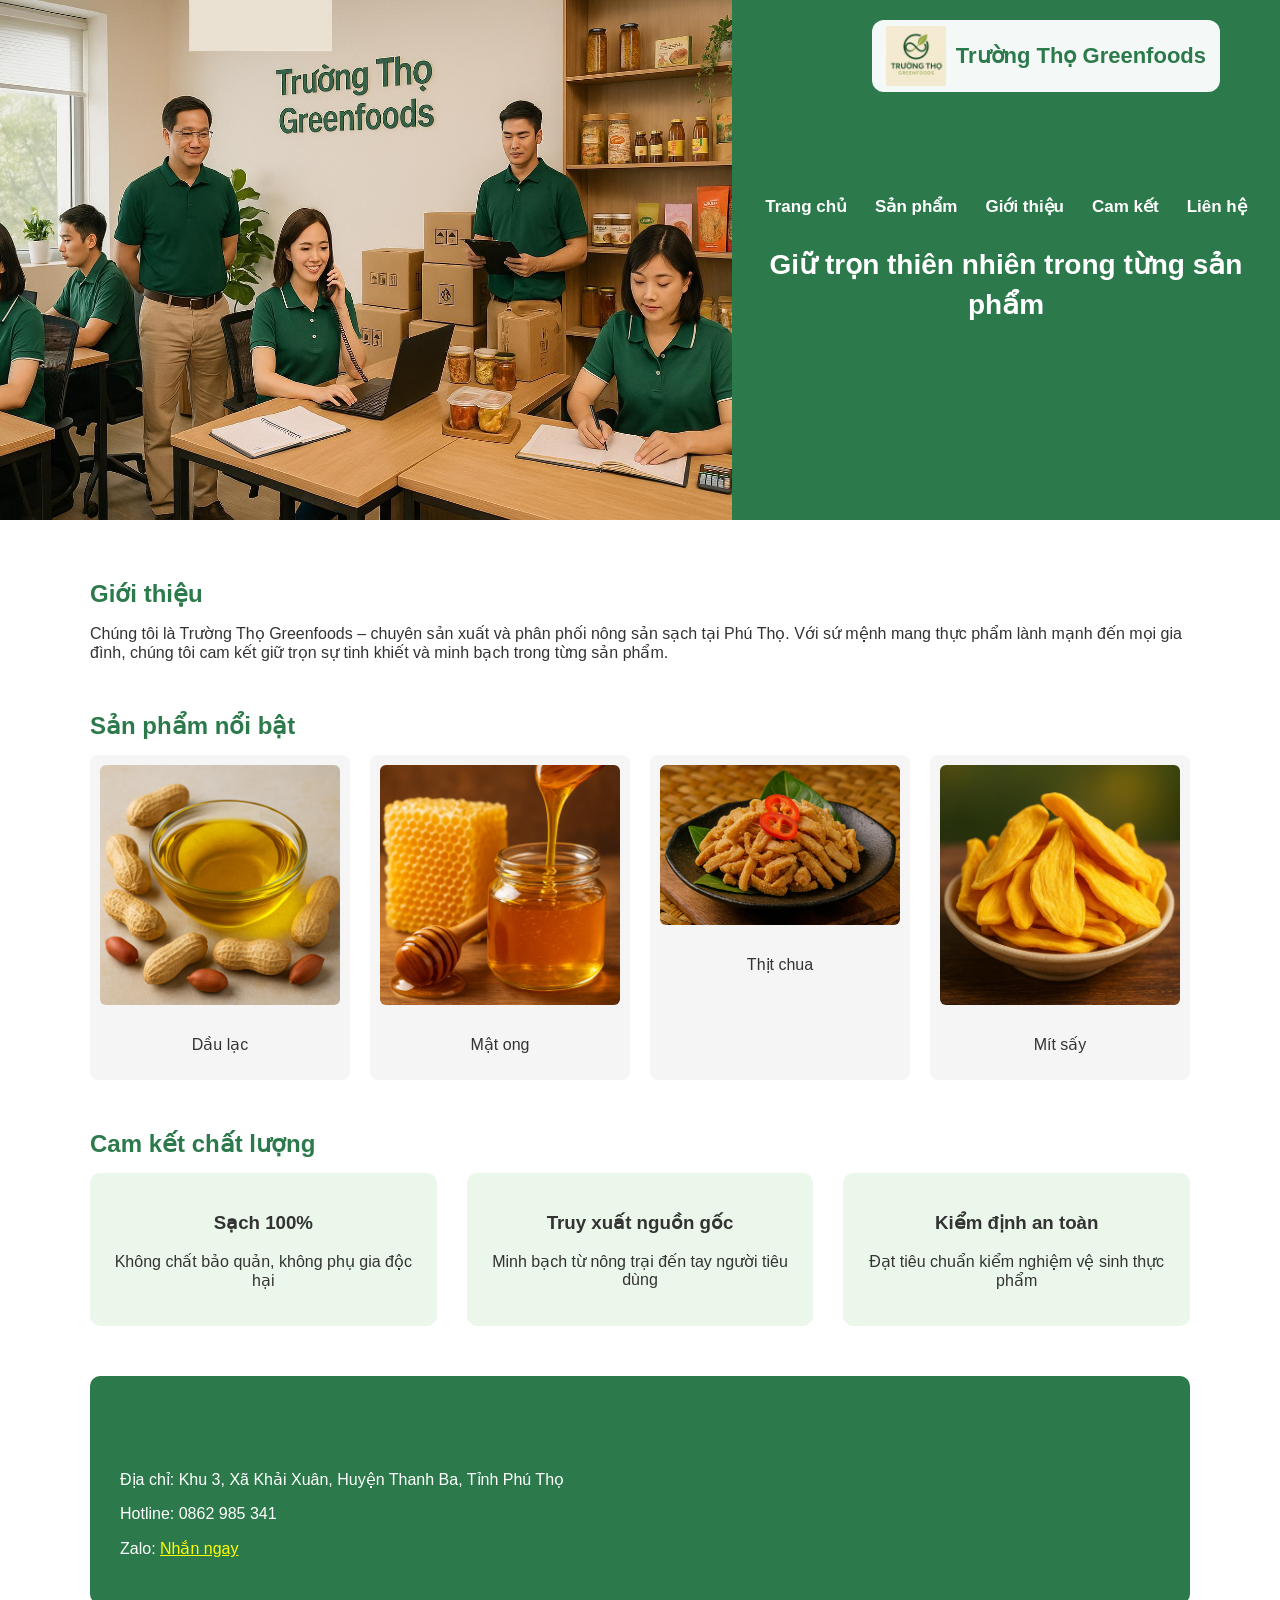
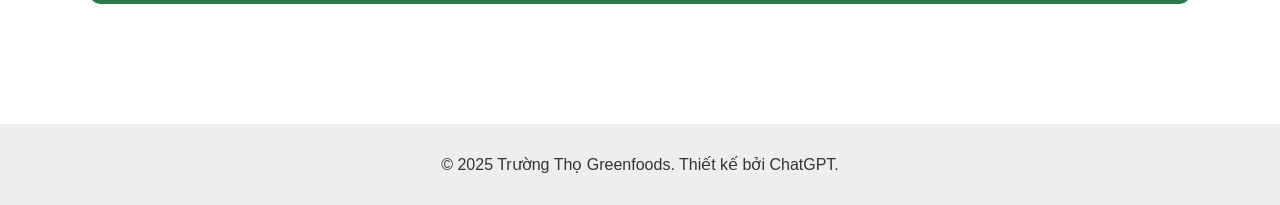
==== index.html @ 38f03858 "Update index.html" ====
<!DOCTYPE html>
<html lang="vi">
<head>
  <meta charset="UTF-8" />
  <meta name="viewport" content="width=device-width, initial-scale=1.0" />
  <title>Trường Thọ Greenfoods</title>
  <link rel="stylesheet" href="assets/css/style.css" />
</head>
<body>
  <header>
    <div class="logo-block">
      <img src="assets/img/logo.png" alt="Logo Trường Thọ" />
      <span>Trường Thọ Greenfoods</span>
    </div>
  </header>

  <div class="banner">
    <div class="left"></div>
    <div class="right">
      <div class="right-content">
        <nav>
          <ul>
            <li><a href="#">Trang chủ</a></li>
            <li><a href="#">Sản phẩm</a></li>
            <li><a href="#">Giới thiệu</a></li>
            <li><a href="#">Cam kết</a></li>
            <li><a href="#">Liên hệ</a></li>
          </ul>
        </nav>
        <div class="slogan">Giữ trọn thiên nhiên trong từng sản phẩm</div>
      </div>
    </div>
  </div>

  <main>
    <section>
      <h2>Giới thiệu</h2>
      <p>Chúng tôi là Trường Thọ Greenfoods – chuyên sản xuất và phân phối nông sản sạch tại Phú Thọ. Với sứ mệnh mang thực phẩm lành mạnh đến mọi gia đình, chúng tôi cam kết giữ trọn sự tinh khiết và minh bạch trong từng sản phẩm.</p>
    </section>

    <section>
      <h2>Sản phẩm nổi bật</h2>
      <div class="products-grid">
        <div class="product-card"><img src="assets/img/dau-lac.jpg" alt="Dầu lạc"><p>Dầu lạc</p></div>
        <div class="product-card"><img src="assets/img/mat-ong.jpg" alt="Mật ong"><p>Mật ong</p></div>
        <div class="product-card"><img src="assets/img/thit-chua.jpg" alt="Thịt chua"><p>Thịt chua</p></div>
        <div class="product-card"><img src="assets/img/mit-say.jpg" alt="Mít sấy"><p>Mít sấy</p></div>
      </div>
    </section>

    <section>
      <h2>Cam kết chất lượng</h2>
      <div class="commitments">
        <div>
          <h3>Sạch 100%</h3>
          <p>Không chất bảo quản, không phụ gia độc hại</p>
        </div>
        <div>
          <h3>Truy xuất nguồn gốc</h3>
          <p>Minh bạch từ nông trại đến tay người tiêu dùng</p>
        </div>
        <div>
          <h3>Kiểm định an toàn</h3>
          <p>Đạt tiêu chuẩn kiểm nghiệm vệ sinh thực phẩm</p>
        </div>
      </div>
    </section>

    <section class="contact">
      <h2>Liên hệ nhanh</h2>
      <p>Địa chỉ: Khu 3, Xã Khải Xuân, Huyện Thanh Ba, Tỉnh Phú Thọ</p>
      <p>Hotline: 0862 985 341</p>
      <p>Zalo: <a href="https://zalo.me/129335761504826166" style="color: yellow;">Nhắn ngay</a></p>
    </section>
  </main>

  <footer>
    <p>&copy; 2025 Trường Thọ Greenfoods. Thiết kế bởi ChatGPT.</p>
  </footer>
</body>
</html>
---- assets/css/style.css ----
body {
  font-family: 'Segoe UI', sans-serif;
  margin: 0;
  padding: 0;
  color: #333;
}
header {
  position: absolute;
  top: 20px;
  right: 60px;
  z-index: 10;
}
.logo-block {
  display: flex;
  align-items: center;
  gap: 10px;
  background: rgba(255, 255, 255, 0.95);
  padding: 6px 14px;
  border-radius: 12px;
}
.logo-block img {
  height: 60px;
}
.logo-block span {
  font-size: 22px;
  font-weight: bold;
  color: #2c7a4b;
}
.banner {
  display: flex;
  height: 520px;
}
.banner .left {
  flex: 60%;
  background: url('../img/banner.jpg') no-repeat center center;
  background-size: cover;
}
.banner .right {
  flex: 40%;
  background-color: #2c7a4b;
  color: white;
  display: flex;
  flex-direction: column;
  justify-content: center;
  align-items: center;
  text-align: center;
  padding: 30px;
}
.right-content {
  display: flex;
  flex-direction: column;
  align-items: center;
  gap: 28px;
}
nav ul {
  list-style: none;
  display: flex;
  gap: 28px;
  margin: 0;
  padding: 0;
}
nav ul li a {
  text-decoration: none;
  color: white;
  font-weight: 600;
  font-size: 17px;
}
.right .slogan {
  font-size: 28px;
  font-weight: 600;
  line-height: 1.4;
}
main {
  max-width: 1100px;
  margin: auto;
  padding: 40px 20px;
}
section {
  margin-bottom: 50px;
}
section h2 {
  color: #2c7a4b;
  margin-bottom: 15px;
}
.products-grid {
  display: flex;
  justify-content: space-between;
  gap: 20px;
}
.product-card {
  width: 23%;
  background: #f5f5f5;
  padding: 10px;
  border-radius: 8px;
  text-align: center;
}
.product-card img {
  max-width: 100%;
  border-radius: 6px;
  margin-bottom: 10px;
}
.commitments {
  display: flex;
  gap: 30px;
  text-align: center;
}
.commitments div {
  flex: 1;
  background: #eaf7ea;
  padding: 20px;
  border-radius: 10px;
}
.contact {
  background: #2c7a4b;
  color: white;
  padding: 30px;
  border-radius: 10px;
}
footer {
  background-color: #eee;
  text-align: center;
  padding: 15px;
  margin-top: 30px;
}
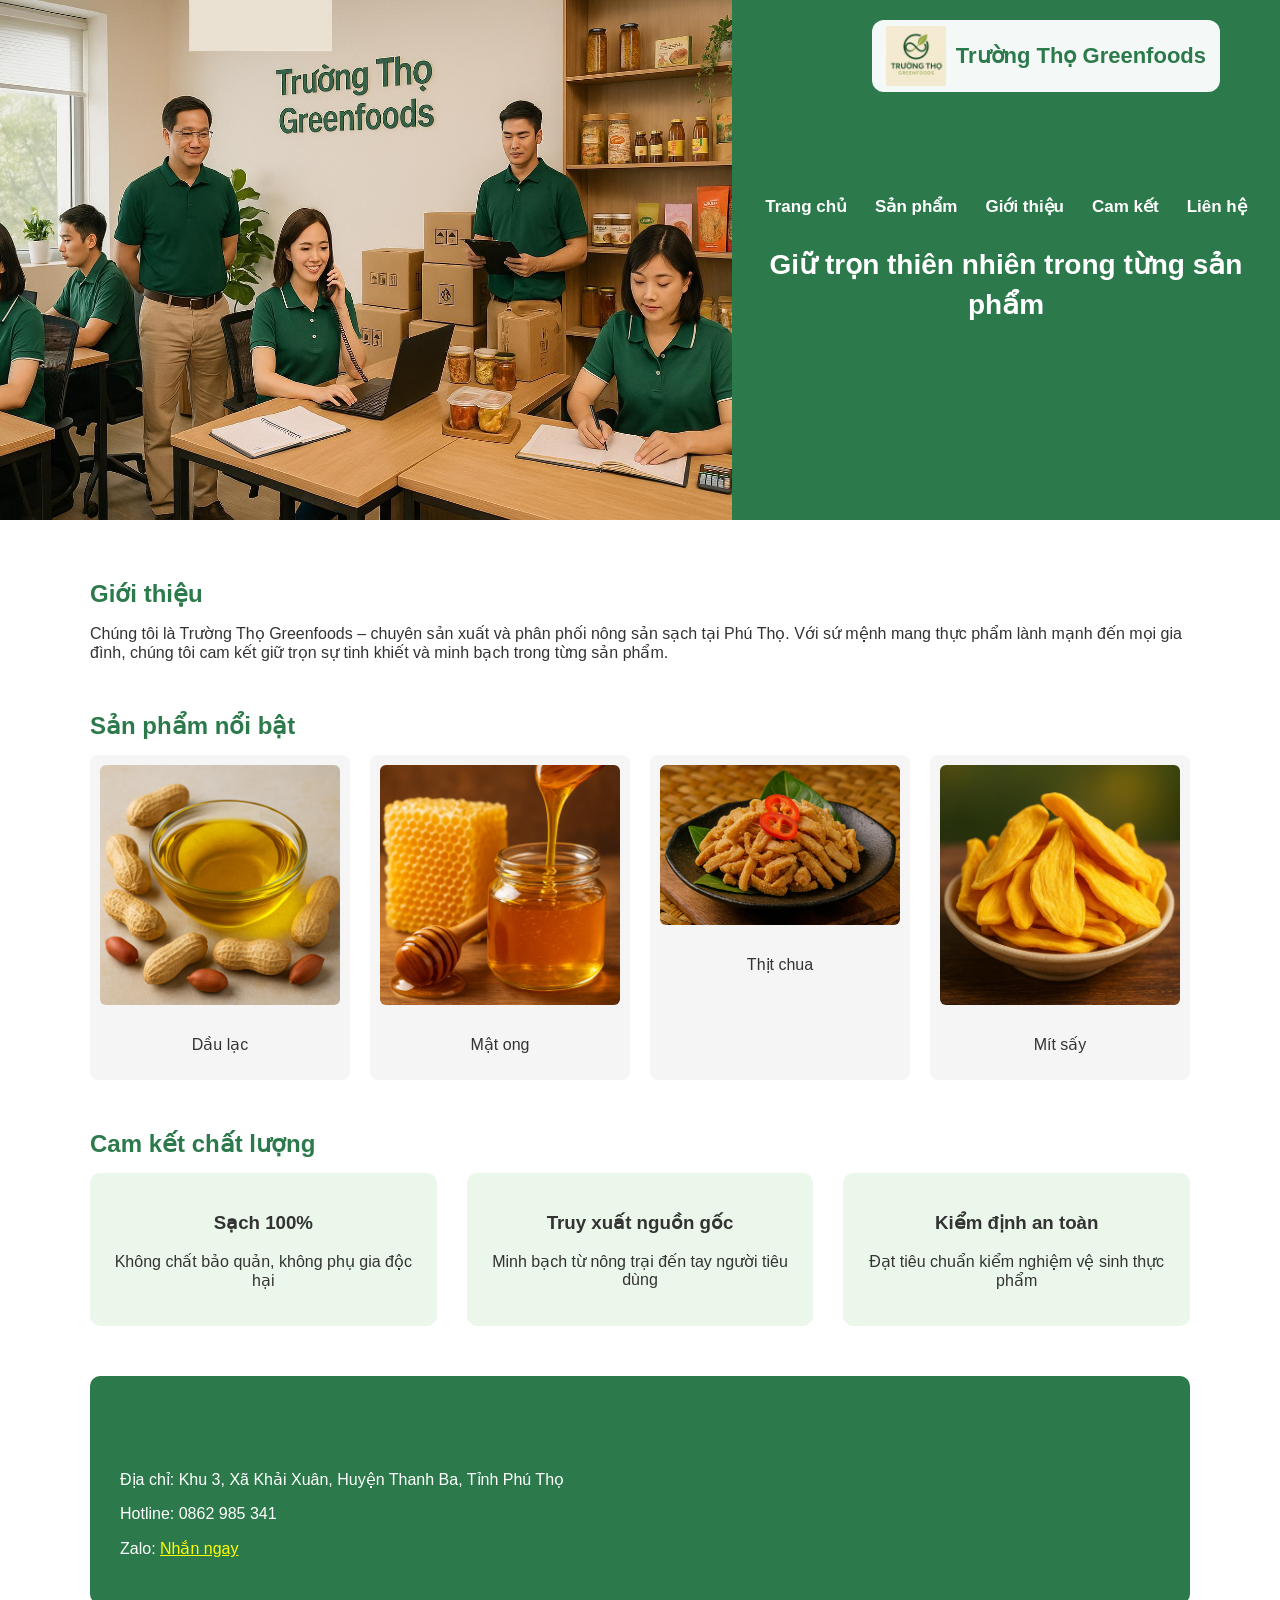
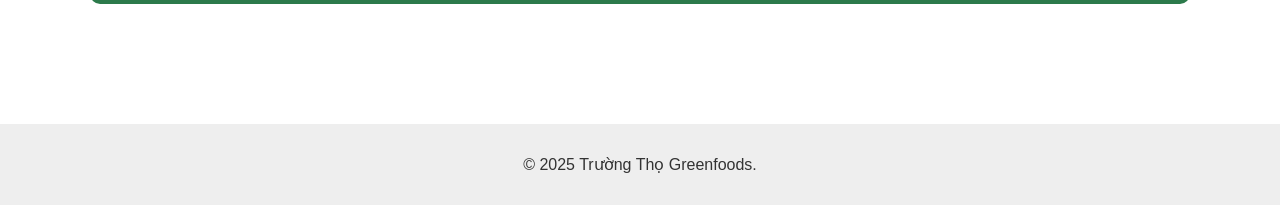
==== commit e0ea5fdf: "Update index.html" ====
--- a/index.html
+++ b/index.html
@@ -75,7 +75,7 @@
   </main>
 
   <footer>
-    <p>&copy; 2025 Trường Thọ Greenfoods. Thiết kế bởi ChatGPT.</p>
+    <p>&copy; 2025 Trường Thọ Greenfoods.</p>
   </footer>
 </body>
 </html>
--- a/assets/css/style.css
+++ b/assets/css/style.css
@@ -1,4 +1,3 @@
-
 body {
   font-family: 'Segoe UI', sans-serif;
   margin: 0;
@@ -123,3 +122,47 @@
   padding: 15px;
   margin-top: 30px;
 }
+
+
+/* Responsive layout for mobile */
+@media (max-width: 768px) {
+  .banner {
+    flex-direction: column;
+    height: auto;
+  }
+
+  .banner .left,
+  .banner .right {
+    flex: none;
+    width: 100%;
+    height: 280px;
+  }
+
+  .right-content {
+    gap: 20px;
+    padding: 20px;
+  }
+
+  nav ul {
+    flex-direction: column;
+    gap: 12px;
+  }
+
+  .products-grid {
+    flex-direction: column;
+  }
+
+  .product-card {
+    width: 100%;
+  }
+
+  .commitments {
+    flex-direction: column;
+    gap: 20px;
+  }
+
+  .logo-block {
+    flex-direction: column;
+    text-align: center;
+  }
+}
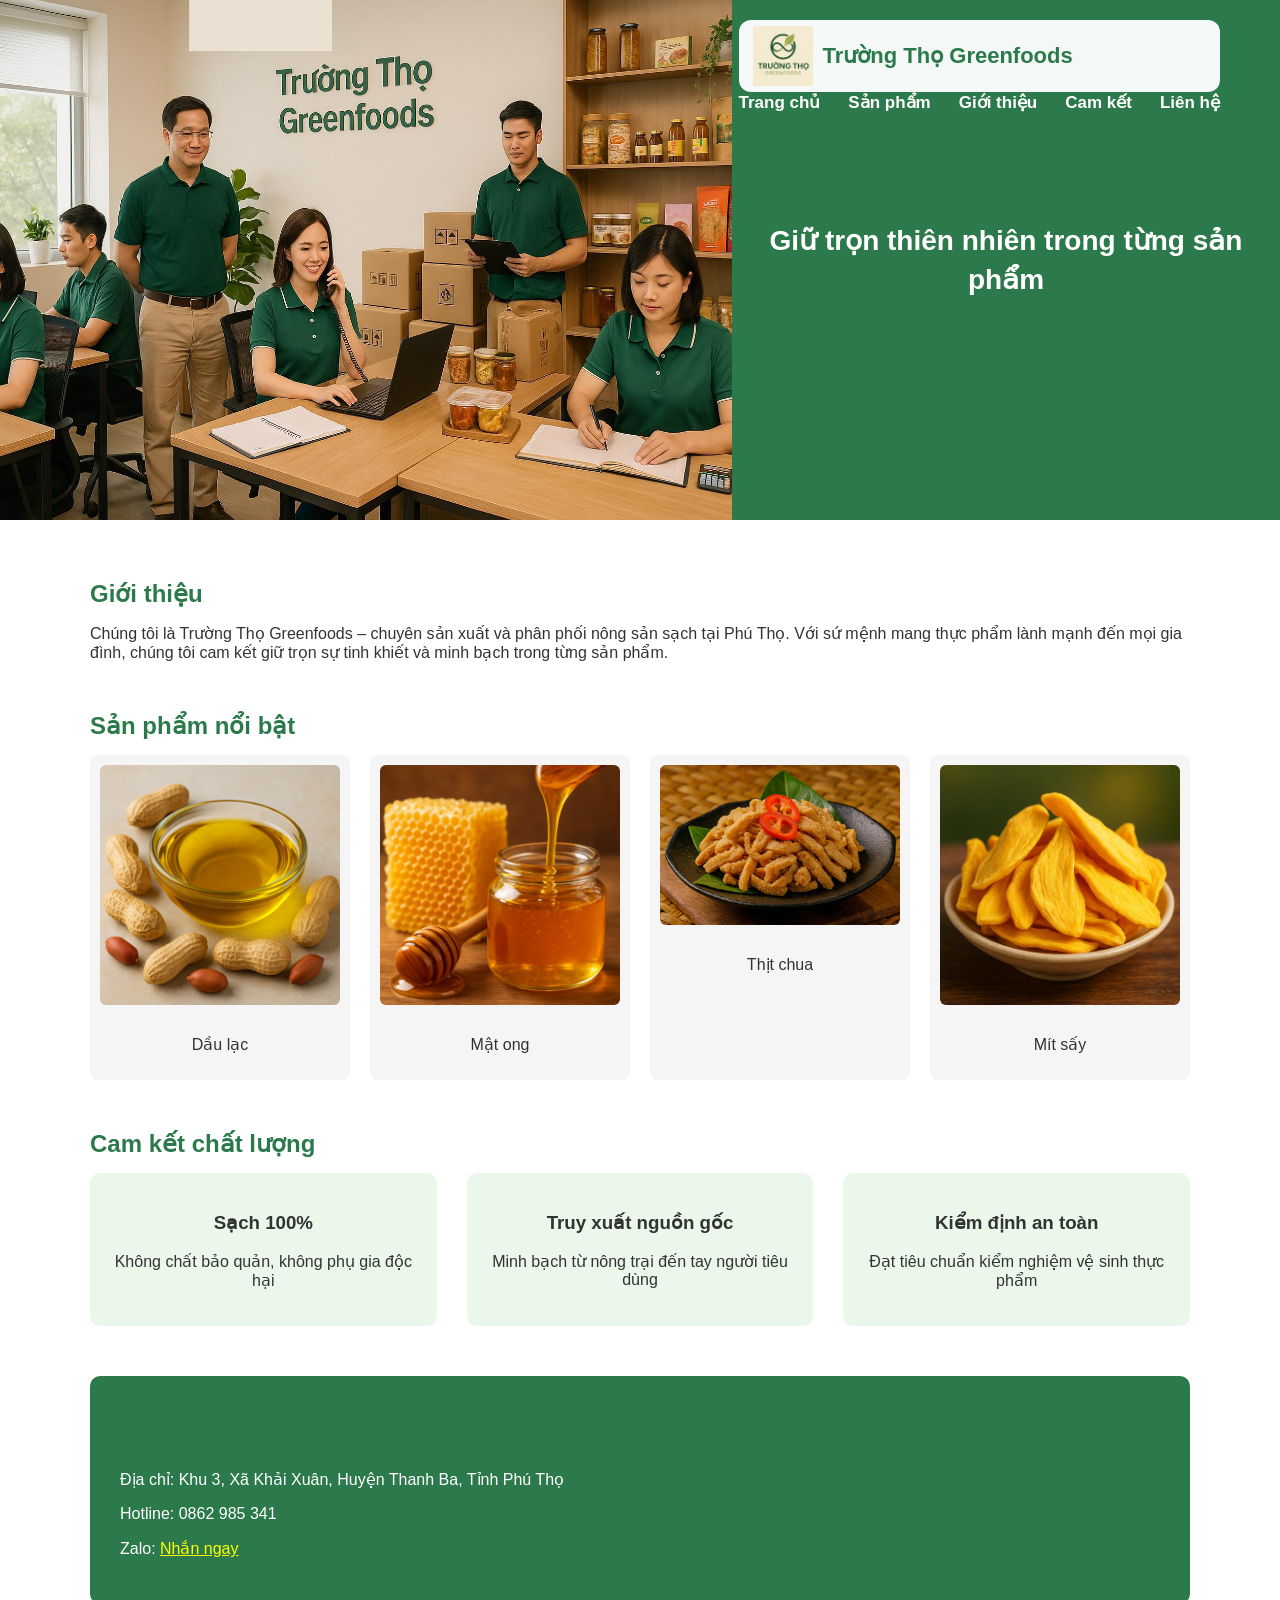
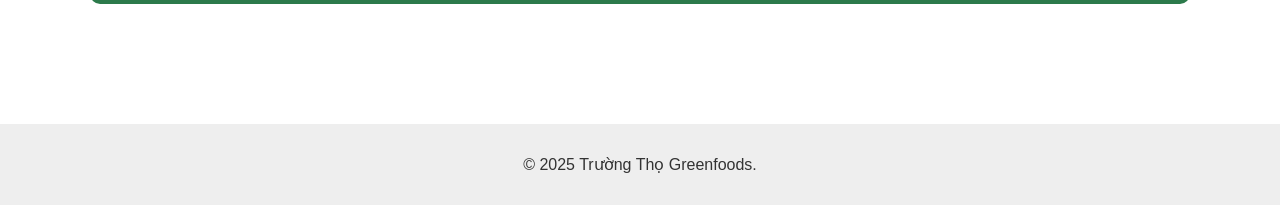
==== commit 5d419df9: "Update index.html" ====
--- a/index.html
+++ b/index.html
@@ -12,33 +12,33 @@
       <img src="assets/img/logo.png" alt="Logo Trường Thọ" />
       <span>Trường Thọ Greenfoods</span>
     </div>
+    <nav>
+      <ul>
+        <li><a href="#">Trang chủ</a></li>
+        <li><a href="#san-pham">Sản phẩm</a></li>
+        <li><a href="#gioi-thieu">Giới thiệu</a></li>
+        <li><a href="#cam-ket">Cam kết</a></li>
+        <li><a href="#lien-he">Liên hệ</a></li>
+      </ul>
+    </nav>
   </header>
 
   <div class="banner">
     <div class="left"></div>
     <div class="right">
       <div class="right-content">
-        <nav>
-          <ul>
-            <li><a href="#">Trang chủ</a></li>
-            <li><a href="#">Sản phẩm</a></li>
-            <li><a href="#">Giới thiệu</a></li>
-            <li><a href="#">Cam kết</a></li>
-            <li><a href="#">Liên hệ</a></li>
-          </ul>
-        </nav>
         <div class="slogan">Giữ trọn thiên nhiên trong từng sản phẩm</div>
       </div>
     </div>
   </div>
 
   <main>
-    <section>
+    <section id="gioi-thieu">
       <h2>Giới thiệu</h2>
       <p>Chúng tôi là Trường Thọ Greenfoods – chuyên sản xuất và phân phối nông sản sạch tại Phú Thọ. Với sứ mệnh mang thực phẩm lành mạnh đến mọi gia đình, chúng tôi cam kết giữ trọn sự tinh khiết và minh bạch trong từng sản phẩm.</p>
     </section>
 
-    <section>
+    <section id="san-pham">
       <h2>Sản phẩm nổi bật</h2>
       <div class="products-grid">
         <div class="product-card"><img src="assets/img/dau-lac.jpg" alt="Dầu lạc"><p>Dầu lạc</p></div>
@@ -48,7 +48,7 @@
       </div>
     </section>
 
-    <section>
+    <section id="cam-ket">
       <h2>Cam kết chất lượng</h2>
       <div class="commitments">
         <div>
@@ -66,7 +66,7 @@
       </div>
     </section>
 
-    <section class="contact">
+    <section id="lien-he" class="contact">
       <h2>Liên hệ nhanh</h2>
       <p>Địa chỉ: Khu 3, Xã Khải Xuân, Huyện Thanh Ba, Tỉnh Phú Thọ</p>
       <p>Hotline: 0862 985 341</p>
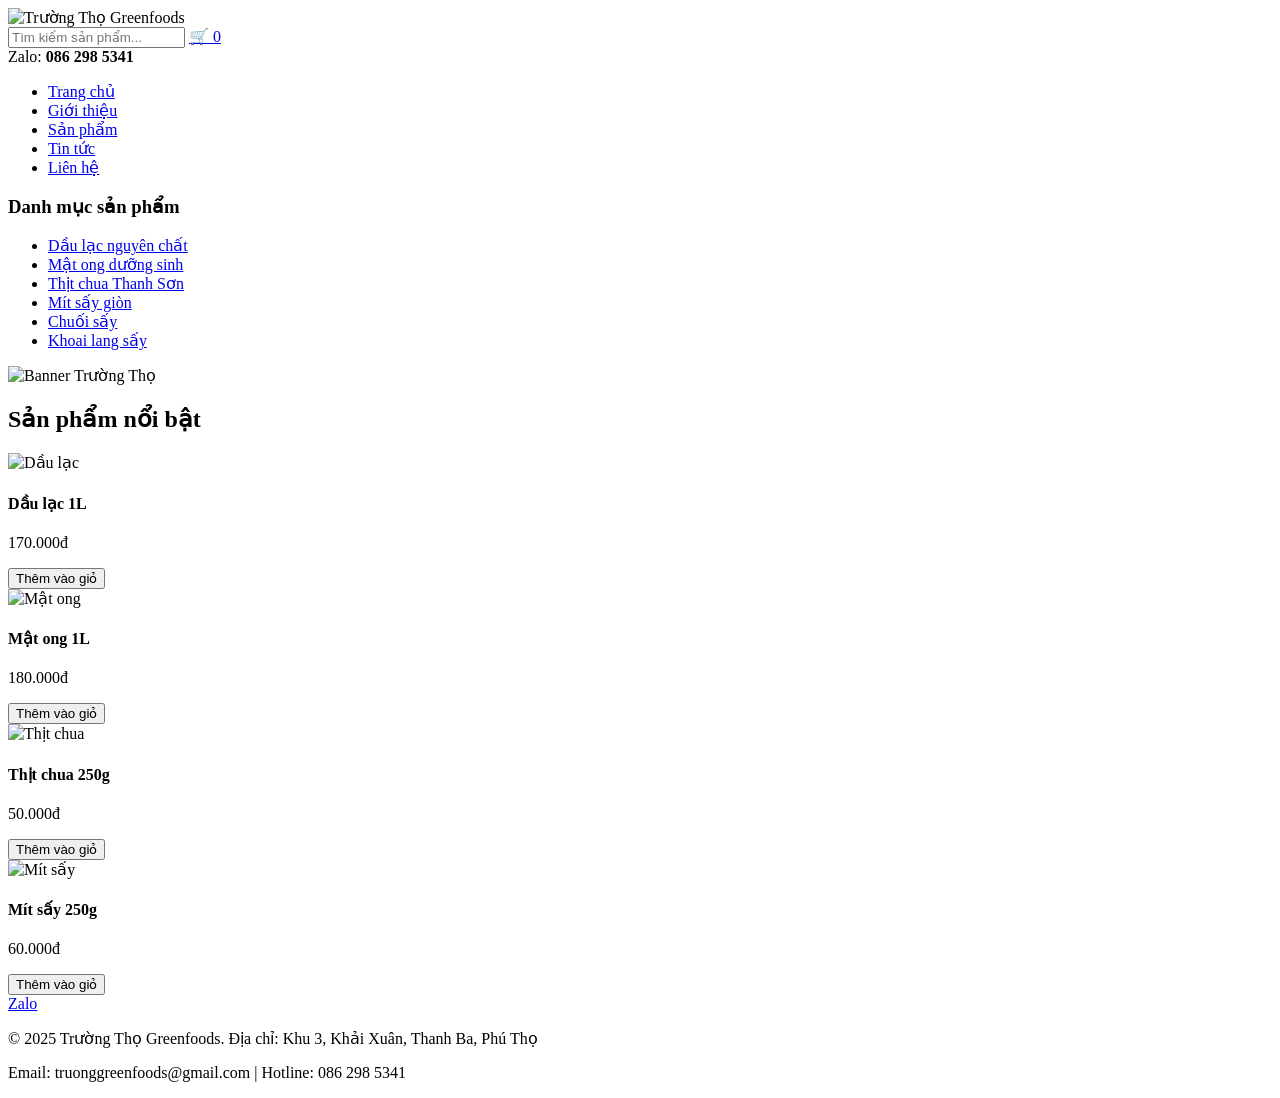
==== commit 6d79dd6b: "Update index.html" ====
--- a/index.html
+++ b/index.html
@@ -1,81 +1,107 @@
 <!DOCTYPE html>
 <html lang="vi">
 <head>
-  <meta charset="UTF-8" />
-  <meta name="viewport" content="width=device-width, initial-scale=1.0" />
-  <title>Trường Thọ Greenfoods</title>
-  <link rel="stylesheet" href="assets/css/style.css" />
+  <meta charset="UTF-8">
+  <title>Trường Thọ Greenfoods - Sản phẩm sạch & đặc sản Việt</title>
+  <meta name="viewport" content="width=device-width, initial-scale=1.0">
+  <link href="https://fonts.googleapis.com/css2?family=Quicksand:wght@400;600&display=swap" rel="stylesheet">
+  <link rel="stylesheet" href="style.css">
 </head>
 <body>
-  <header>
-    <div class="logo-block">
-      <img src="assets/img/logo.png" alt="Logo Trường Thọ" />
-      <span>Trường Thọ Greenfoods</span>
+
+  <!-- Header -->
+  <header class="top-header">
+    <div class="container">
+      <div class="logo">
+        <img src="assets/images/logo.png" alt="Trường Thọ Greenfoods">
+      </div>
+      <div class="search-cart">
+        <input type="text" id="searchInput" placeholder="Tìm kiếm sản phẩm...">
+        <a href="cart.html" class="cart-btn">🛒 <span id="cart-count">0</span></a>
+      </div>
+      <div class="hotline">
+        Zalo: <strong>086 298 5341</strong>
+      </div>
     </div>
-    <nav>
-      <ul>
-        <li><a href="#">Trang chủ</a></li>
-        <li><a href="#san-pham">Sản phẩm</a></li>
-        <li><a href="#gioi-thieu">Giới thiệu</a></li>
-        <li><a href="#cam-ket">Cam kết</a></li>
-        <li><a href="#lien-he">Liên hệ</a></li>
-      </ul>
-    </nav>
   </header>
 
-  <div class="banner">
-    <div class="left"></div>
-    <div class="right">
-      <div class="right-content">
-        <div class="slogan">Giữ trọn thiên nhiên trong từng sản phẩm</div>
-      </div>
-    </div>
-  </div>
+  <!-- Menu -->
+  <nav class="main-nav">
+    <ul class="container">
+      <li><a href="#">Trang chủ</a></li>
+      <li><a href="#">Giới thiệu</a></li>
+      <li><a href="#">Sản phẩm</a></li>
+      <li><a href="#">Tin tức</a></li>
+      <li><a href="#">Liên hệ</a></li>
+    </ul>
+  </nav>
 
-  <main>
-    <section id="gioi-thieu">
-      <h2>Giới thiệu</h2>
-      <p>Chúng tôi là Trường Thọ Greenfoods – chuyên sản xuất và phân phối nông sản sạch tại Phú Thọ. Với sứ mệnh mang thực phẩm lành mạnh đến mọi gia đình, chúng tôi cam kết giữ trọn sự tinh khiết và minh bạch trong từng sản phẩm.</p>
+  <!-- Sidebar -->
+  <aside class="sidebar">
+    <h3>Danh mục sản phẩm</h3>
+    <ul>
+      <li><a href="#">Dầu lạc nguyên chất</a></li>
+      <li><a href="#">Mật ong dưỡng sinh</a></li>
+      <li><a href="#">Thịt chua Thanh Sơn</a></li>
+      <li><a href="#">Mít sấy giòn</a></li>
+      <li><a href="#">Chuối sấy</a></li>
+      <li><a href="#">Khoai lang sấy</a></li>
+    </ul>
+  </aside>
+
+  <!-- Main Content -->
+  <main class="content">
+    <!-- Banner -->
+    <section class="banner">
+      <img src="assets/images/headquarters.png" alt="Banner Trường Thọ">
     </section>
 
-    <section id="san-pham">
+    <!-- Product Section -->
+    <section class="product-section">
       <h2>Sản phẩm nổi bật</h2>
-      <div class="products-grid">
-        <div class="product-card"><img src="assets/img/dau-lac.jpg" alt="Dầu lạc"><p>Dầu lạc</p></div>
-        <div class="product-card"><img src="assets/img/mat-ong.jpg" alt="Mật ong"><p>Mật ong</p></div>
-        <div class="product-card"><img src="assets/img/thit-chua.jpg" alt="Thịt chua"><p>Thịt chua</p></div>
-        <div class="product-card"><img src="assets/img/mit-say.jpg" alt="Mít sấy"><p>Mít sấy</p></div>
-      </div>
-    </section>
-
-    <section id="cam-ket">
-      <h2>Cam kết chất lượng</h2>
-      <div class="commitments">
-        <div>
-          <h3>Sạch 100%</h3>
-          <p>Không chất bảo quản, không phụ gia độc hại</p>
+      <div class="product-grid">
+        <div class="product-card">
+          <img src="assets/images/dau-lac.png" alt="Dầu lạc">
+          <h4>Dầu lạc 1L</h4>
+          <p>170.000đ</p>
+          <button onclick="addToCart('Dầu lạc 1L', 170000)">Thêm vào giỏ</button>
         </div>
-        <div>
-          <h3>Truy xuất nguồn gốc</h3>
-          <p>Minh bạch từ nông trại đến tay người tiêu dùng</p>
+        <div class="product-card">
+          <img src="assets/images/mat-ong.png" alt="Mật ong">
+          <h4>Mật ong 1L</h4>
+          <p>180.000đ</p>
+          <button onclick="addToCart('Mật ong 1L', 180000)">Thêm vào giỏ</button>
         </div>
-        <div>
-          <h3>Kiểm định an toàn</h3>
-          <p>Đạt tiêu chuẩn kiểm nghiệm vệ sinh thực phẩm</p>
+        <div class="product-card">
+          <img src="assets/images/thit-chua.png" alt="Thịt chua">
+          <h4>Thịt chua 250g</h4>
+          <p>50.000đ</p>
+          <button onclick="addToCart('Thịt chua 250g', 50000)">Thêm vào giỏ</button>
+        </div>
+        <div class="product-card">
+          <img src="assets/images/mit-say.png" alt="Mít sấy">
+          <h4>Mít sấy 250g</h4>
+          <p>60.000đ</p><button onclick="addToCart('Mít sấy 250g', 60000)">Thêm vào giỏ</button>
         </div>
       </div>
     </section>
-
-    <section id="lien-he" class="contact">
-      <h2>Liên hệ nhanh</h2>
-      <p>Địa chỉ: Khu 3, Xã Khải Xuân, Huyện Thanh Ba, Tỉnh Phú Thọ</p>
-      <p>Hotline: 0862 985 341</p>
-      <p>Zalo: <a href="https://zalo.me/129335761504826166" style="color: yellow;">Nhắn ngay</a></p>
-    </section>
   </main>
 
-  <footer>
-    <p>&copy; 2025 Trường Thọ Greenfoods.</p>
+  <!-- Zalo Chat Nổi -->
+  <div class="floating-zalo">
+    <a href="https://zalo.me/129335761504826166" title="Chat Zalo">Zalo</a>
+  </div>
+
+  <!-- Footer -->
+  <footer class="footer">
+    <div class="container">
+      <p>&copy; 2025 Trường Thọ Greenfoods. Địa chỉ: Khu 3, Khải Xuân, Thanh Ba, Phú Thọ</p>
+      <p>Email: truonggreenfoods@gmail.com | Hotline: 086 298 5341</p>
+    </div>
   </footer>
+
+  <!-- Script -->
+  <script src="script.js"></script>
+
 </body>
 </html>
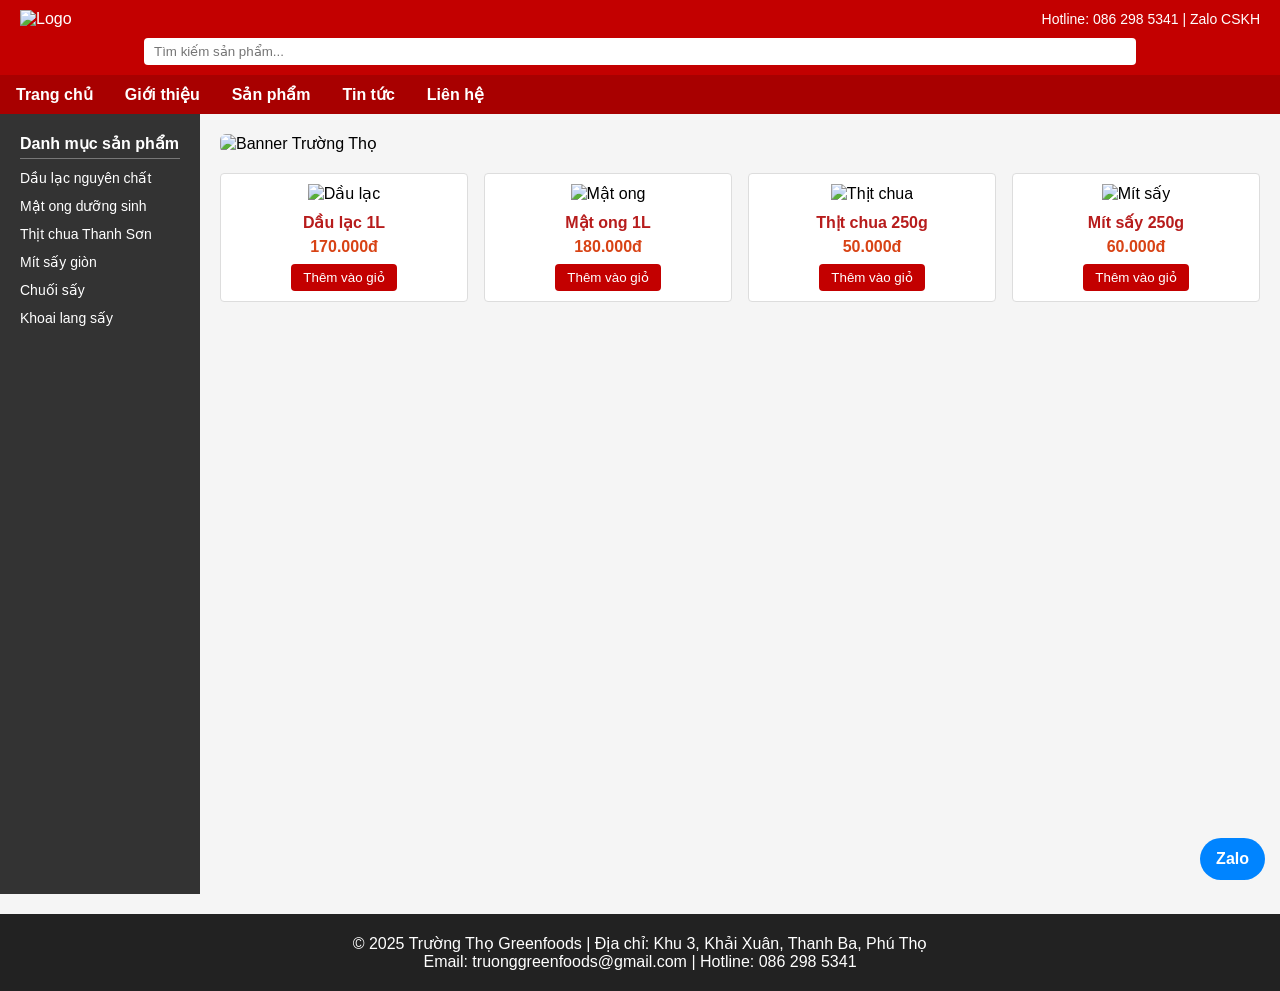
==== commit f9bac10e: "index.html" ====
--- a/index.html
+++ b/index.html
@@ -1,43 +1,180 @@
+
 <!DOCTYPE html>
 <html lang="vi">
 <head>
   <meta charset="UTF-8">
-  <title>Trường Thọ Greenfoods - Sản phẩm sạch & đặc sản Việt</title>
+  <title>Trường Thọ Greenfoods</title>
   <meta name="viewport" content="width=device-width, initial-scale=1.0">
-  <link href="https://fonts.googleapis.com/css2?family=Quicksand:wght@400;600&display=swap" rel="stylesheet">
-  <link rel="stylesheet" href="style.css">
+  <style>
+    * { box-sizing: border-box; margin: 0; padding: 0; }
+    body { font-family: Arial, sans-serif; background: #f5f5f5; }
+
+    header {
+      background: #c30000;
+      padding: 10px 20px;
+      color: #fff;
+      display: flex;
+      justify-content: space-between;
+      align-items: center;
+      flex-wrap: wrap;
+    }
+    header .logo img { height: 50px; }
+    header .hotline { font-size: 14px; }
+    header .search {
+      margin-top: 10px;
+      flex-basis: 100%;
+      display: flex;
+      justify-content: center;
+    }
+    header .search input {
+      width: 80%;
+      padding: 6px 10px;
+      border-radius: 4px;
+      border: none;
+    }
+
+    nav {
+      background: #a80000;
+    }
+    nav ul {
+      display: flex;
+      list-style: none;
+      overflow-x: auto;
+    }
+    nav ul li {
+      padding: 10px 16px;
+    }
+    nav ul li a {
+      color: #fff;
+      font-weight: bold;
+      text-decoration: none;
+    }
+    .container {
+      display: flex;
+    }
+    aside {
+      width: 200px;
+      background: #333;
+      color: #fff;
+      padding: 20px;
+      min-height: calc(100vh - 120px);
+    }
+    aside h3 {
+      margin-bottom: 10px;
+      font-size: 16px;
+      border-bottom: 1px solid #777;
+      padding-bottom: 5px;
+    }
+    aside ul {
+      list-style: none;
+    }
+    aside ul li {
+      margin-bottom: 10px;
+    }
+    aside ul li a {
+      color: #fff;
+      text-decoration: none;
+      font-size: 14px;
+    }
+
+    main {
+      flex: 1;
+      padding: 20px;
+    }
+    .banner {
+      margin-bottom: 20px;
+    }
+    .banner img {
+      width: 100%;
+      border-radius: 6px;
+    }
+    .product-grid {
+      display: grid;
+      grid-template-columns: repeat(auto-fit, minmax(220px, 1fr));
+      gap: 16px;
+    }
+    .product-card {
+      background: #fff;
+      border: 1px solid #ddd;
+      padding: 10px;
+      text-align: center;
+      border-radius: 4px;
+    }
+    .product-card img {
+      max-width: 100%;
+      height: 140px;
+      object-fit: cover;
+      margin-bottom: 10px;
+    }
+    .product-card h4 {
+      font-size: 16px;
+      margin-bottom: 6px;
+      color: #b71c1c;
+    }
+    .product-card p {
+      color: #d84315;
+      font-weight: bold;
+      margin-bottom: 8px;
+    }
+    .product-card button {
+      background: #c30000;
+      color: #fff;
+      border: none;
+      padding: 6px 12px;
+      cursor: pointer;
+      border-radius: 4px;
+    }
+    .product-card button:hover {
+      background: #9f0000;
+    }
+
+    footer {
+      background: #222;
+      color: #fff;
+      text-align: center;
+      padding: 20px;
+      margin-top: 20px;
+    }
+
+    .floating-zalo {
+      position: fixed;
+      bottom: 20px;
+      right: 15px;
+      background: #0084ff;
+      color: #fff;
+      padding: 12px 16px;
+      border-radius: 24px;
+      font-weight: bold;
+      z-index: 999;
+    }
+  </style>
 </head>
 <body>
 
-  <!-- Header -->
-  <header class="top-header">
-    <div class="container">
-      <div class="logo">
-        <img src="assets/images/logo.png" alt="Trường Thọ Greenfoods">
-      </div>
-      <div class="search-cart">
-        <input type="text" id="searchInput" placeholder="Tìm kiếm sản phẩm...">
-        <a href="cart.html" class="cart-btn">🛒 <span id="cart-count">0</span></a>
-      </div>
-      <div class="hotline">
-        Zalo: <strong>086 298 5341</strong>
-      </div>
-    </div>
-  </header>
-
-  <!-- Menu -->
-  <nav class="main-nav">
-    <ul class="container">
-      <li><a href="#">Trang chủ</a></li>
-      <li><a href="#">Giới thiệu</a></li>
-      <li><a href="#">Sản phẩm</a></li>
-      <li><a href="#">Tin tức</a></li>
-      <li><a href="#">Liên hệ</a></li>
-    </ul>
-  </nav>
-
-  <!-- Sidebar -->
-  <aside class="sidebar">
+<header>
+  <div class="logo">
+    <img src="assets/images/logo.png" alt="Logo">
+  </div>
+  <div class="hotline">
+    Hotline: 086 298 5341 | Zalo CSKH
+  </div>
+  <div class="search">
+    <input type="text" placeholder="Tìm kiếm sản phẩm...">
+  </div>
+</header>
+
+<nav>
+  <ul>
+    <li><a href="#">Trang chủ</a></li>
+    <li><a href="#">Giới thiệu</a></li>
+    <li><a href="#">Sản phẩm</a></li>
+    <li><a href="#">Tin tức</a></li>
+    <li><a href="#">Liên hệ</a></li>
+  </ul>
+</nav>
+
+<div class="container">
+  <aside>
     <h3>Danh mục sản phẩm</h3>
     <ul>
       <li><a href="#">Dầu lạc nguyên chất</a></li>
@@ -49,59 +186,48 @@
     </ul>
   </aside>
 
-  <!-- Main Content -->
-  <main class="content">
-    <!-- Banner -->
-    <section class="banner">
+  <main>
+    <div class="banner">
       <img src="assets/images/headquarters.png" alt="Banner Trường Thọ">
-    </section>
-
-    <!-- Product Section -->
-    <section class="product-section">
-      <h2>Sản phẩm nổi bật</h2>
-      <div class="product-grid">
-        <div class="product-card">
-          <img src="assets/images/dau-lac.png" alt="Dầu lạc">
-          <h4>Dầu lạc 1L</h4>
-          <p>170.000đ</p>
-          <button onclick="addToCart('Dầu lạc 1L', 170000)">Thêm vào giỏ</button>
-        </div>
-        <div class="product-card">
-          <img src="assets/images/mat-ong.png" alt="Mật ong">
-          <h4>Mật ong 1L</h4>
-          <p>180.000đ</p>
-          <button onclick="addToCart('Mật ong 1L', 180000)">Thêm vào giỏ</button>
-        </div>
-        <div class="product-card">
-          <img src="assets/images/thit-chua.png" alt="Thịt chua">
-          <h4>Thịt chua 250g</h4>
-          <p>50.000đ</p>
-          <button onclick="addToCart('Thịt chua 250g', 50000)">Thêm vào giỏ</button>
-        </div>
-        <div class="product-card">
-          <img src="assets/images/mit-say.png" alt="Mít sấy">
-          <h4>Mít sấy 250g</h4>
-          <p>60.000đ</p><button onclick="addToCart('Mít sấy 250g', 60000)">Thêm vào giỏ</button>
-        </div>
-      </div>
-    </section>
+    </div>
+
+    <div class="product-grid">
+      <div class="product-card">
+        <img src="assets/images/dau-lac.png" alt="Dầu lạc">
+        <h4>Dầu lạc 1L</h4>
+        <p>170.000đ</p>
+        <button>Thêm vào giỏ</button>
+      </div>
+      <div class="product-card">
+        <img src="assets/images/mat-ong.png" alt="Mật ong">
+        <h4>Mật ong 1L</h4>
+        <p>180.000đ</p>
+        <button>Thêm vào giỏ</button>
+      </div>
+      <div class="product-card">
+        <img src="assets/images/thit-chua.png" alt="Thịt chua">
+        <h4>Thịt chua 250g</h4>
+        <p>50.000đ</p>
+        <button>Thêm vào giỏ</button>
+      </div>
+      <div class="product-card">
+        <img src="assets/images/mit-say.png" alt="Mít sấy">
+        <h4>Mít sấy 250g</h4>
+        <p>60.000đ</p>
+        <button>Thêm vào giỏ</button>
+      </div>
+    </div>
   </main>
-
-  <!-- Zalo Chat Nổi -->
-  <div class="floating-zalo">
-    <a href="https://zalo.me/129335761504826166" title="Chat Zalo">Zalo</a>
-  </div>
-
-  <!-- Footer -->
-  <footer class="footer">
-    <div class="container">
-      <p>&copy; 2025 Trường Thọ Greenfoods. Địa chỉ: Khu 3, Khải Xuân, Thanh Ba, Phú Thọ</p>
-      <p>Email: truonggreenfoods@gmail.com | Hotline: 086 298 5341</p>
-    </div>
-  </footer>
-
-  <!-- Script -->
-  <script src="script.js"></script>
+</div>
+
+<div class="floating-zalo">
+  <a href="https://zalo.me/129335761504826166" style="color:#fff;text-decoration:none;">Zalo</a>
+</div>
+
+<footer>
+  <p>&copy; 2025 Trường Thọ Greenfoods | Địa chỉ: Khu 3, Khải Xuân, Thanh Ba, Phú Thọ</p>
+  <p>Email: truonggreenfoods@gmail.com | Hotline: 086 298 5341</p>
+</footer>
 
 </body>
 </html>
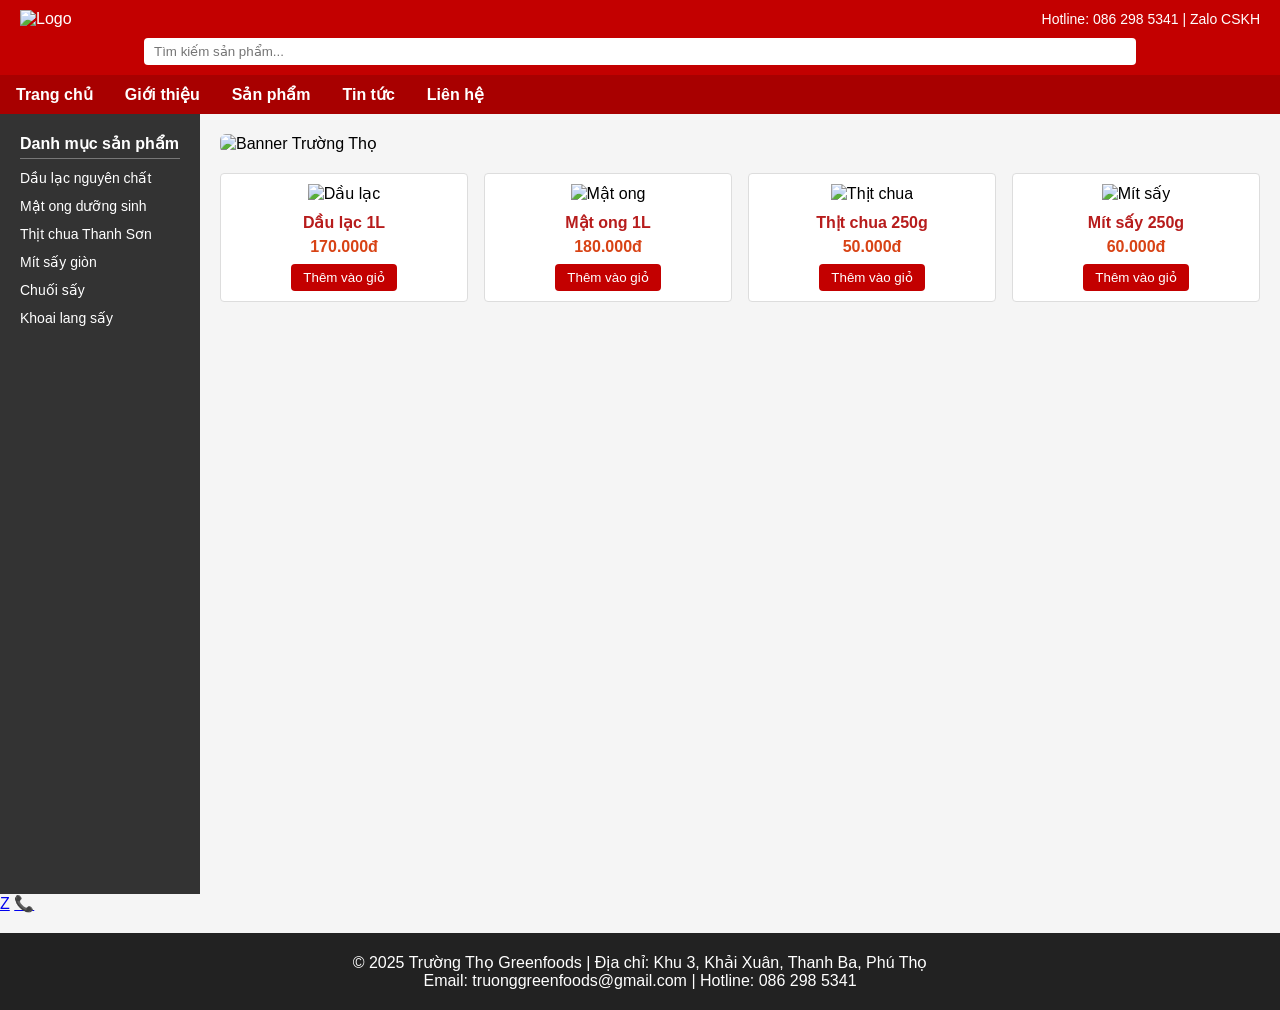
==== commit a6b39b7b: "Update index.html" ====
--- a/index.html
+++ b/index.html
@@ -2,6 +2,16 @@
 <!DOCTYPE html>
 <html lang="vi">
 <head>
+
+  <title>Trường Thọ Greenfoods - Nông sản sạch Phú Thọ</title>
+  <meta name="description" content="Chuyên dầu lạc, mật ong, thịt chua, mít sấy - sạch, lành, chuẩn quê nhà. Giao hàng toàn quốc.">
+  <meta name="keywords" content="nông sản sạch, dầu lạc nguyên chất, mật ong rừng, thịt chua Phú Thọ, đặc sản quê, Trường Thọ Greenfoods">
+  <meta property="og:title" content="Trường Thọ Greenfoods - Nông sản sạch Phú Thọ">
+  <meta property="og:description" content="Dầu lạc, mật ong, thịt chua, mít sấy... giữ trọn thiên nhiên. Sản phẩm từ Phú Thọ.">
+  <meta property="og:image" content="https://truongthogreenfoods.com/assets/images/banner.png">
+  <meta property="og:url" content="https://truongthogreenfoods.com">
+  <meta property="og:type" content="website">
+
   <meta charset="UTF-8">
   <title>Trường Thọ Greenfoods</title>
   <meta name="viewport" content="width=device-width, initial-scale=1.0">
@@ -220,8 +230,9 @@
   </main>
 </div>
 
-<div class="floating-zalo">
-  <a href="https://zalo.me/129335761504826166" style="color:#fff;text-decoration:none;">Zalo</a>
+<div class="floating-buttons">
+  <a href="https://zalo.me/129335761504826166" class="zalo" title="Chat Zalo">Z</a>
+  <a href="tel:0862985341" class="call" title="Gọi ngay">📞</a>
 </div>
 
 <footer>
